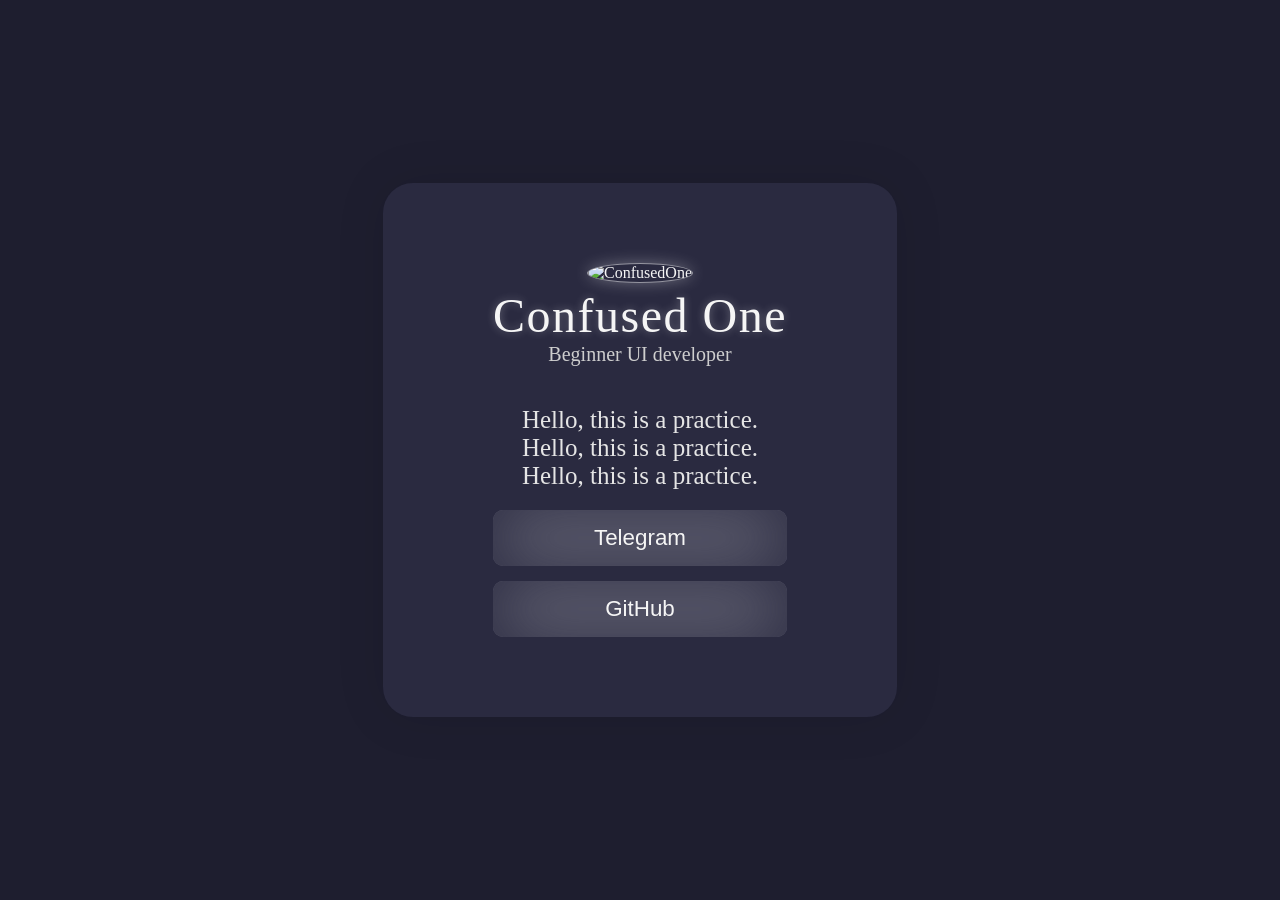
==== personal-card/personal-card1.html @ f91b0ebf "Rename personal card #1.html to personal-card1.html" ====
<!DOCTYPE html>
<html lang="eng">
<head>
  <meta charset="UTF-8">
  <title>Personal Card</title>
  <link rel="stylesheet" href="style.css">
</head>
<body>

  <div class="card">
    <img class="avatar" src="" alt="ConfusedOne">
    <h2 class="name">Confused One</h2>
    <p class="role">Beginner UI developer</p>
    <p class="bio">Hello, this is a practice.<br>Hello, this is a practice.<br>Hello, this is a practice.</p>

    <div class="social-links">
      <a class="social-link" href="https://t.me/cnfusdmggt" target="_blank">Telegram</a>
      <a class="social-link" href="https://github.com/confusedone1" target="_blank">GitHub</a>
    </div>
  </div>

</body>
</html>
---- personal-card/style.css ----
* {
	color: #f5f5f5;
	margin: 0px;
}

body {
	background-color: #1e1e2f;
	display: flex;
	flex-direction: column;
	justify-content: center;
	align-items: center;
	min-height: 100vh;
	
}


@font-face {
	src: url(Lumiare.otf);
	font-family: lumiare;
	font-weight: normal;

}
@font-face {
	font-family: secondary;
	src: url(DharmaGothicE_Bold_R);
}

.card {
	justify-items: center;
	width: auto;
	text-align: center;
	font-family: secondary;
	background-color: #2a2a40;
	padding: 80px 110px;
	border-radius: 30px;
	box-shadow: 0 0 50px 0 rgba(0, 0, 0, 0.1);
	transition: box-shadow 0.2s ease;
}
.card:hover{
	box-shadow: 0 0 60px 0 rgba(0, 0, 0, 0.3);

}

.avatar {
	width: 200px;
	height: auto;
	border-radius: 100%;
	border: 1px solid rgba(255, 255, 255, 0.5);
	box-shadow: 0 0 15px 0 rgba(255, 255, 255, 0.3);
	transition: border 0.2s ease, box-shadow 0.2s ease;
}
.avatar:hover {
	border: 1px solid rgba(255, 255, 255, 0.5);
	box-shadow: 0 0 30px 0 rgba(255, 255, 255, 0.2);

}

.name {
	font-family: lumiare;
	font-weight: normal;
	font-size: 3em;
	letter-spacing: 1.5px;
	margin: 5px 0px 0px;
	text-shadow: 0 0 8px rgba(255, 255, 255, 0.3);
	transition: text-shadow 0.2s ease;
}
.name:hover {
	text-shadow: 0 0 18px rgba(255, 255, 255, 0.5);

}

.role {
	font-size: 20px;
	color: #cecece;

}

.bio {
	font-size: 25px;
	margin-top: 40px;
	color: #e5e5e5;
}

.social-links{
	display: flex;
	flex-direction: column;
	gap: 15px;
	margin-top: 20px;
}
.social-link {
	display: inline-block;
	background: #6A6A7A;
	padding: 15px 28px;
	border-radius: 10px;
	font-size: 1.4em;
	text-decoration: none;
	font-family: sans-serif;
	font-weight: 500;
	box-shadow: 0 0 70px 0 #2a2a40 inset;
	transition: background-color 0.2s ease, box-shadow 0.2s ease;
}
.social-link:hover, .social-link:active {
	background-color: #6A6A7A;
	box-shadow: 0 0 40px 0 #2a2a40 inset, 0 0 20px 0 rgba(255, 255, 255, 0.05);

}
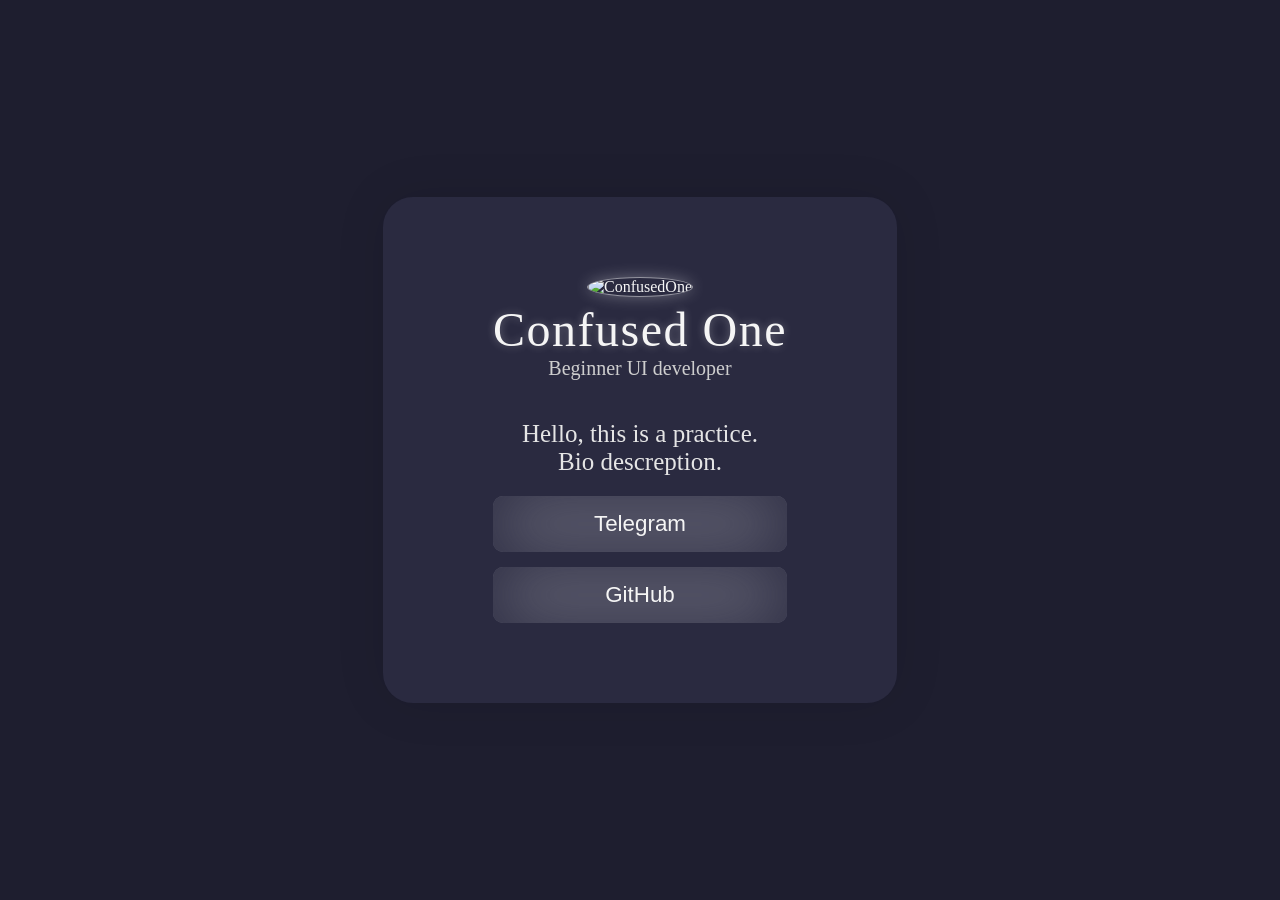
==== commit 660eeb37: "Update personal-card1.html" ====
--- a/personal-card/personal-card1.html
+++ b/personal-card/personal-card1.html
@@ -8,10 +8,10 @@
 <body>
 
   <div class="card">
-    <img class="avatar" src="" alt="ConfusedOne">
+    <img class="avatar" src="https://avatars.githubusercontent.com/u/283694441?v=4" alt="ConfusedOne">
     <h2 class="name">Confused One</h2>
     <p class="role">Beginner UI developer</p>
-    <p class="bio">Hello, this is a practice.<br>Hello, this is a practice.<br>Hello, this is a practice.</p>
+    <p class="bio">Hello, this is a practice.<br>Bio descreption.</p>
 
     <div class="social-links">
       <a class="social-link" href="https://t.me/cnfusdmggt" target="_blank">Telegram</a>
--- a/personal-card/style.css
+++ b/personal-card/style.css
@@ -15,14 +15,14 @@
 
 
 @font-face {
-	src: url(Lumiare.otf);
+	src: url(https://github.com/confusedone1/frontend-practices/blob/c5dc6f59c53d06a19b4f3896abe09edb65fe38c8/Accessories/Lumiare.otf);
 	font-family: lumiare;
 	font-weight: normal;
 
 }
 @font-face {
 	font-family: secondary;
-	src: url(DharmaGothicE_Bold_R);
+	src: url(https://github.com/confusedone1/frontend-practices/blob/6f5d7f83274d5d7eb3f687d7b486ea0ad34d52ff/Accessories/DharmaGothicE_Bold_R.otf);
 }
 
 .card {
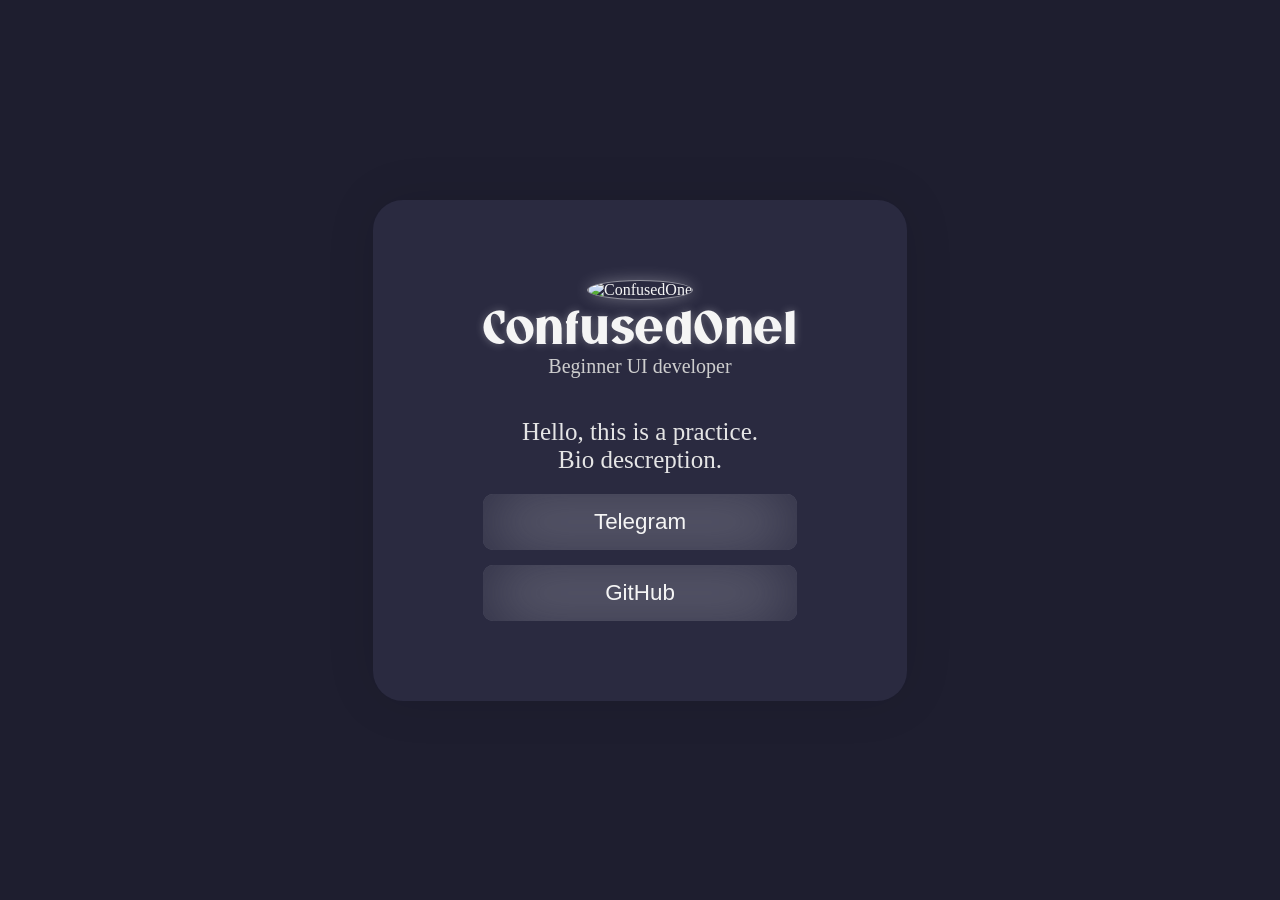
==== commit 926a7121: "Update personal-card1.html" ====
--- a/personal-card/personal-card1.html
+++ b/personal-card/personal-card1.html
@@ -9,7 +9,7 @@
 
   <div class="card">
     <img class="avatar" src="https://avatars.githubusercontent.com/u/283694441?v=4" alt="ConfusedOne">
-    <h2 class="name">Confused One</h2>
+    <h2 class="name">ConfusedOne1</h2>
     <p class="role">Beginner UI developer</p>
     <p class="bio">Hello, this is a practice.<br>Bio descreption.</p>
 
--- a/personal-card/style.css
+++ b/personal-card/style.css
@@ -15,21 +15,16 @@
 
 
 @font-face {
-	src: url(https://github.com/confusedone1/frontend-practices/blob/c5dc6f59c53d06a19b4f3896abe09edb65fe38c8/Accessories/Lumiare.otf);
+	src: url(../Accessories/Lumiare.otf);
 	font-family: lumiare;
 	font-weight: normal;
 
-}
-@font-face {
-	font-family: secondary;
-	src: url(https://github.com/confusedone1/frontend-practices/blob/6f5d7f83274d5d7eb3f687d7b486ea0ad34d52ff/Accessories/DharmaGothicE_Bold_R.otf);
 }
 
 .card {
 	justify-items: center;
 	width: auto;
 	text-align: center;
-	font-family: secondary;
 	background-color: #2a2a40;
 	padding: 80px 110px;
 	border-radius: 30px;
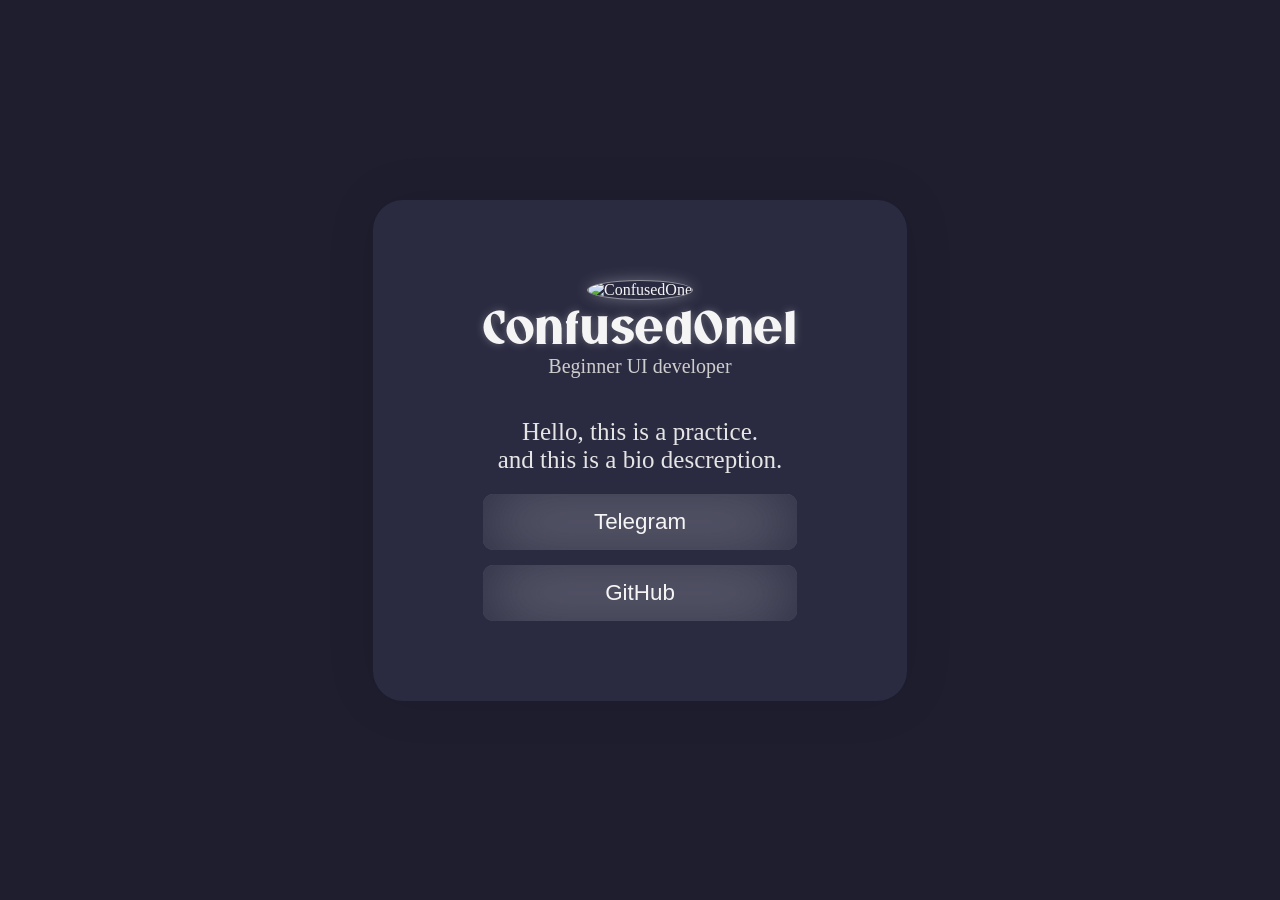
==== commit ba6d3bb7: "Update personal-card1.html" ====
--- a/personal-card/personal-card1.html
+++ b/personal-card/personal-card1.html
@@ -11,7 +11,7 @@
     <img class="avatar" src="https://avatars.githubusercontent.com/u/283694441?v=4" alt="ConfusedOne">
     <h2 class="name">ConfusedOne1</h2>
     <p class="role">Beginner UI developer</p>
-    <p class="bio">Hello, this is a practice.<br>Bio descreption.</p>
+    <p class="bio">Hello, this is a practice.<br>and this is a bio descreption.</p>
 
     <div class="social-links">
       <a class="social-link" href="https://t.me/cnfusdmggt" target="_blank">Telegram</a>
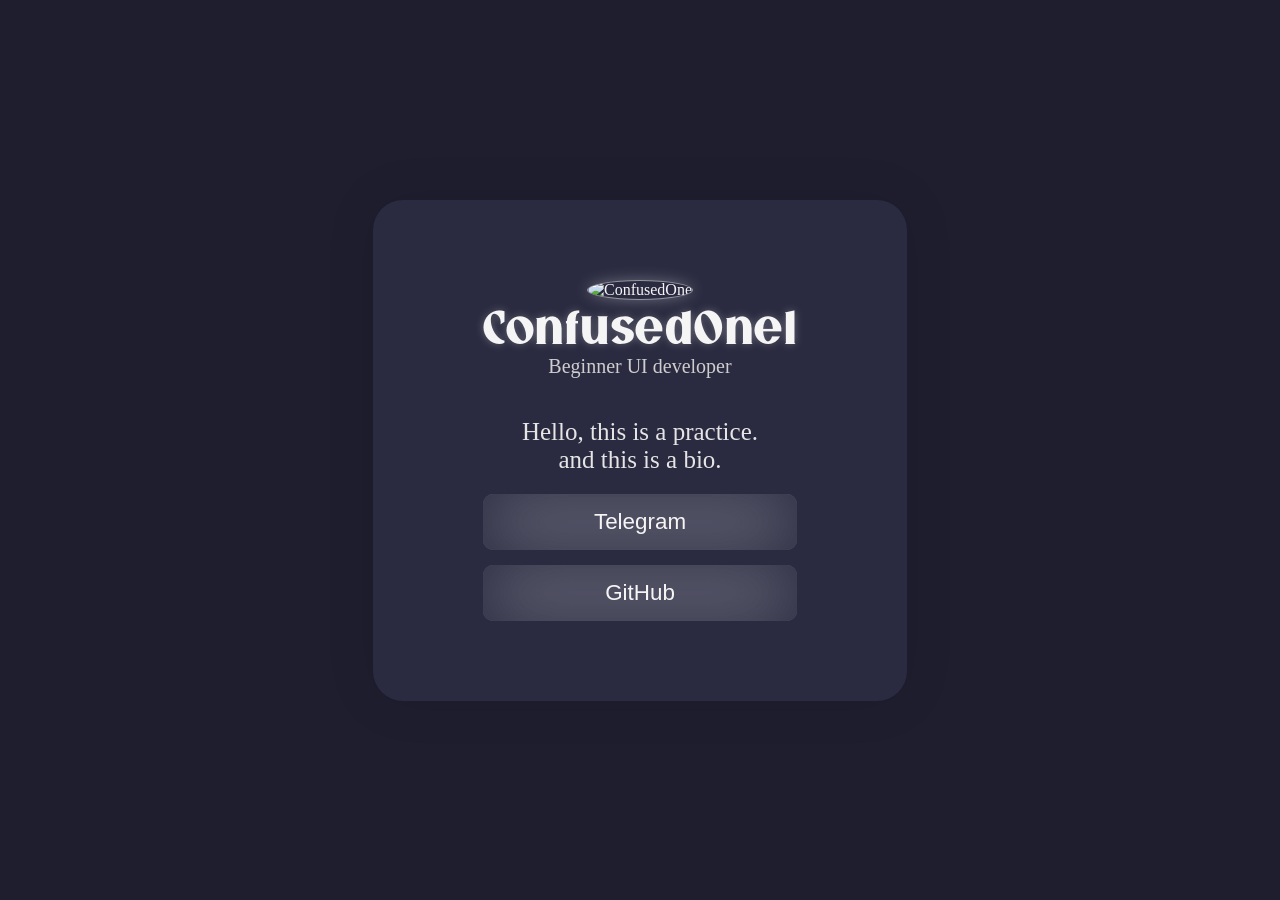
==== commit 76c9d4d6: "Update personal-card1.html" ====
--- a/personal-card/personal-card1.html
+++ b/personal-card/personal-card1.html
@@ -11,7 +11,7 @@
     <img class="avatar" src="https://avatars.githubusercontent.com/u/283694441?v=4" alt="ConfusedOne">
     <h2 class="name">ConfusedOne1</h2>
     <p class="role">Beginner UI developer</p>
-    <p class="bio">Hello, this is a practice.<br>and this is a bio descreption.</p>
+    <p class="bio">Hello, this is a practice.<br>and this is a bio.</p>
 
     <div class="social-links">
       <a class="social-link" href="https://t.me/cnfusdmggt" target="_blank">Telegram</a>
